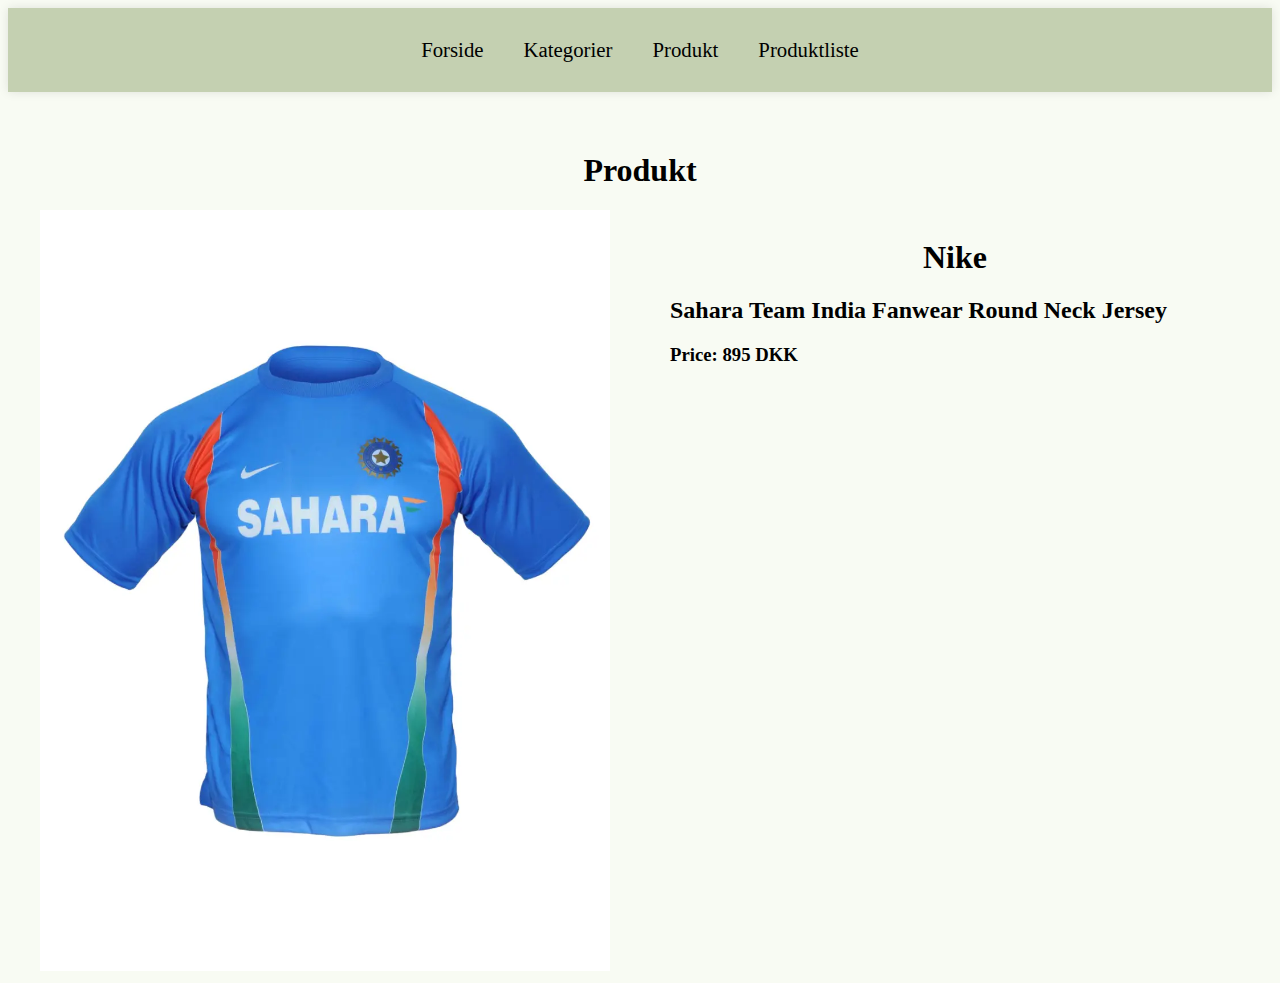
==== produkt.html @ 1b870d10 "første" ====
<!DOCTYPE html>
<html lang="da">

<head>
    <meta charset="UTF-8">
    <meta name="viewport" content="width=device-width, initial-scale=1.0">
    <link rel="stylesheet" href="style.css">
    <title>Produkt</title>
</head>

<body>
    <header>
        <nav>

            <ul class="menu">
                <li><a href="index.html">Forside</a></li>
                <li><a href="kategori.html">Kategorier</a></li>
                <li><a href="produkt.html">Produkt</a></li>
                <li><a href="produktliste.html">Produktliste</a></li>
            </ul>

            <div class="burger">
                <div class="line"></div>
                <div class="line"></div>
                <div class="line"></div>
            </div>
        </nav>
    </header>
    <main>
        <h1>Produkt</h1>
        <div class="grid_1-1">
            <div>
                <img src="/1163.webp" alt="sahara_stor">
            </div>
            <div>
                <h1>Nike</h1>
                <h2>Sahara Team India Fanwear Round Neck Jersey</h2>
                <h3>Price: 895 DKK</h3>
            </div>
        </div>
        <script src="menu.js"></script>
    </main>
    <footer>

    </footer>
</body>

</html>
---- style.css ----
/*********** burger menu **********/

header {
  display: flex;
  justify-content: space-between;
  align-items: center;
  padding: 20px;
  background-color: #c4d0b1;
  box-shadow: 0 0 10px rgba(0, 0, 0, 0.1);
  place-content: center;
}

.logo img {
  width: 50px;
  height: 50px;
}
@media (min-width: 750px) {
  .logo img {
    width: 70px;
    height: 70px;
  }
}
nav {
  display: flex;
  align-items: center;
}

.menu {
  display: flex;
  list-style: none;
  margin: 0;
  padding: 0;
  font-family: "Lora", serif;
  font-size: 130%;
}

.menu li {
  margin-right: 20px;
}

.menu li:last-child {
  margin-right: 0;
}

.menu a {
  display: block;
  padding: 10px;
  color: #364628;
  text-decoration: none;
  transition: color 0.3s;
}

.menu a:hover {
  color: #c27605;
}

.burger {
  width: 30px;
  height: 20px;
  cursor: pointer;
}

.burger .line {
  width: 100%;
  height: 2px;
  background-color: #364628;
  margin-bottom: 5px;
}
.burger {
  display: none;
}
@media screen and (max-width: 800px) {
  .menu {
    display: none;
  }
  .burger {
    display: block;
  }
  .burger.active .line:nth-child(1) {
    transform: rotate(45deg) translate(5px, 5px);
  }

  .burger.active .line:nth-child(2) {
    opacity: 0;
  }

  .burger.active .line:nth-child(3) {
    transform: rotate(-45deg) translate(5px, -5px);
  }

  nav.active .menu {
    display: block;
    background-color: #c4d0b1;
    position: absolute;
    top: 60px;
    left: 8px;
    width: 97.4%;
    box-shadow: 0 0 10px rgba(0, 0, 0, 0.1);
    z-index: 1;
  }

  nav.active .menu li {
    margin: 10px 20px;
  }

  nav.active .menu a {
    font-size: 24px;
    font-family: "Roboto Slab", serif;
  }
}
/***********************/

main {
  max-width: 1200px;
  margin: 0 auto;
}

body {
  background-color: rgb(248, 251, 243);
}

img {
  width: 100%;
  height: auto;
}

h1 {
  font-family: "Lora", serif;
  text-align: center;
  margin-top: 5%;
}

h2 {
  font-family: "Lora", serif;
}
h3 {
  font-family: "Lora", serif;
}
h4 {
  font-family: "Lora", serif;
}
.kategori {
  background-color: rgb(182, 214, 152);
  font-family: "Lora", serif;
  text-align: center;
}

.produktliste {
  width: 100%;
  height: auto;
}

a:link {
  color: black;
  font-family: "Lora", serif;
  text-decoration: none;
}
a:visited {
  color: rgb(0, 0, 0);

  text-decoration: none;
}

.sold_out {
  font-size: 100%;
  display: grid;
  background-color: rgb(255, 122, 110);
  text-align: center;
}

/************ grids ************/

.grid_1-1-1 {
  display: grid;
  grid-template-columns: 1fr 1fr 1fr;
  grid-template-rows: 1fr 1fr;
  gap: 5%;
}
.grid_1-1-1-1 {
  display: grid;
  grid-template-columns: 1fr 1fr 1fr 1fr;
  gap: 5%;
}

.grid_1-1 {
  display: grid;
  grid-template-columns: 1fr 1fr;
  gap: 5%;
}
.grid_1 {
  display: grid;
  gap: 10%;
  margin-top: 10%;
}
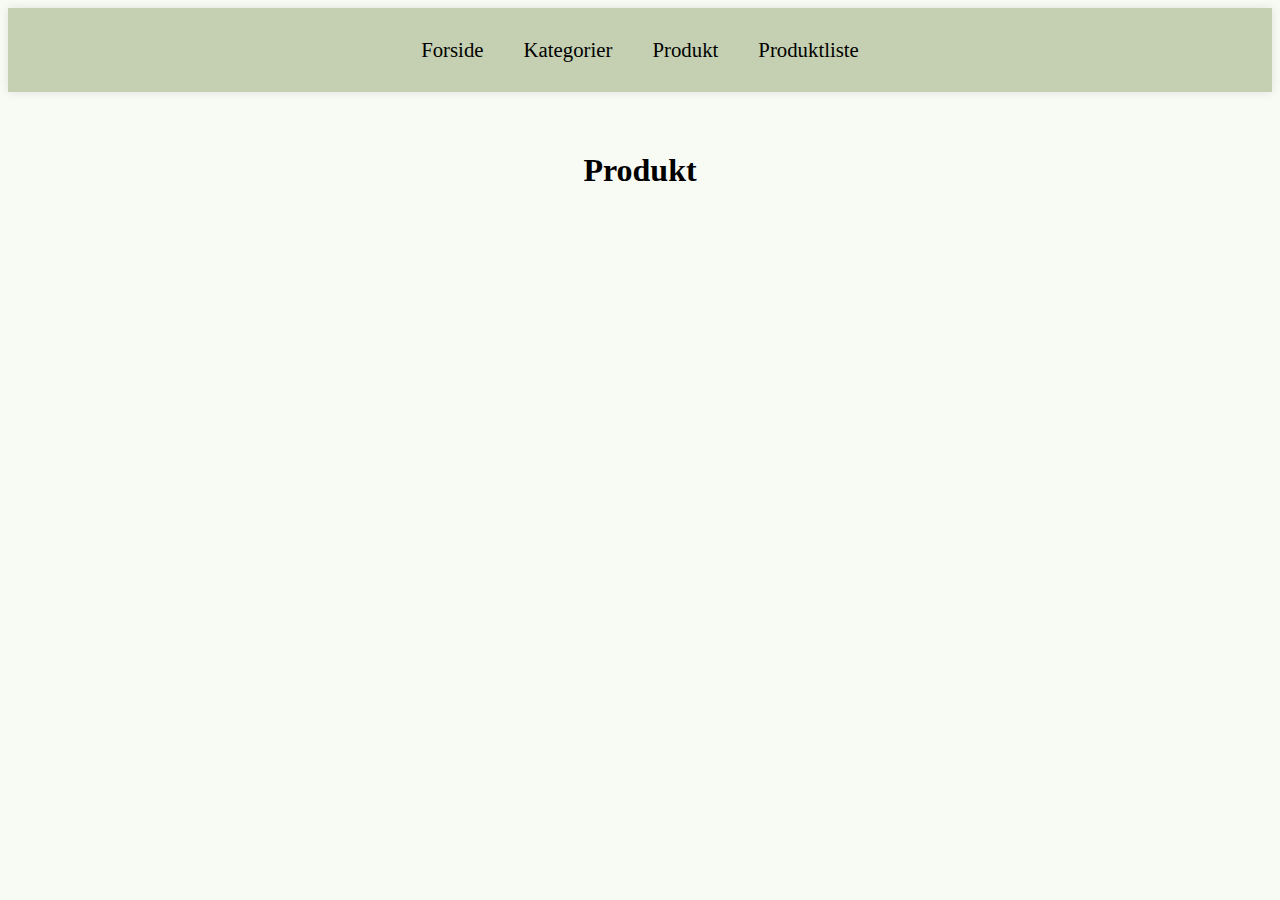
==== commit b898ef4f: "done" ====
--- a/produkt.html
+++ b/produkt.html
@@ -28,17 +28,24 @@
     </header>
     <main>
         <h1>Produkt</h1>
-        <div class="grid_1-1">
-            <div>
-                <img src="/1163.webp" alt="sahara_stor">
-            </div>
-            <div>
-                <h1>Nike</h1>
-                <h2>Sahara Team India Fanwear Round Neck Jersey</h2>
-                <h3>Price: 895 DKK</h3>
-            </div>
-        </div>
+        <section class="grid_1-1">
+            <template id="productTemplate">
+                <article>
+
+                    <div>
+                        <img src="https://kea-alt-del.dk/t7/images/webp/640/1164.webp" alt="Blue T20">
+                    </div>
+                    <div class="purchaseBox">
+                        <h1>Nike</h1>
+                        <h2>Sahara Team India Fanwear Round Neck Jersey</h2>
+                        <h3>Price: <span></span> DKK</h3>
+                    </div>
+
+                </article>
+            </template>
+        </section>
         <script src="menu.js"></script>
+        <script src="product.js"></script>
     </main>
     <footer>
 
--- a/style.css
+++ b/style.css
@@ -160,12 +160,30 @@
 
   text-decoration: none;
 }
-
-.sold_out {
-  font-size: 100%;
-  display: grid;
+.discounted {
+  position: relative;
+}
+
+.twist {
+  display: none;
+}
+
+.udsalg {
   background-color: rgb(255, 122, 110);
-  text-align: center;
+  position: absolute;
+  padding: 0.5em;
+  margin-top: 2em;
+}
+
+article.udsalg .udsalg {
+  display: block;
+}
+
+.soldOut::after {
+  background-color: rgb(255, 122, 110);
+  position: absolute;
+  padding: 0.5em;
+  margin-top: 2em;
 }
 
 /************ grids ************/
@@ -180,6 +198,7 @@
   display: grid;
   grid-template-columns: 1fr 1fr 1fr 1fr;
   gap: 5%;
+  position: relative;
 }
 
 .grid_1-1 {
